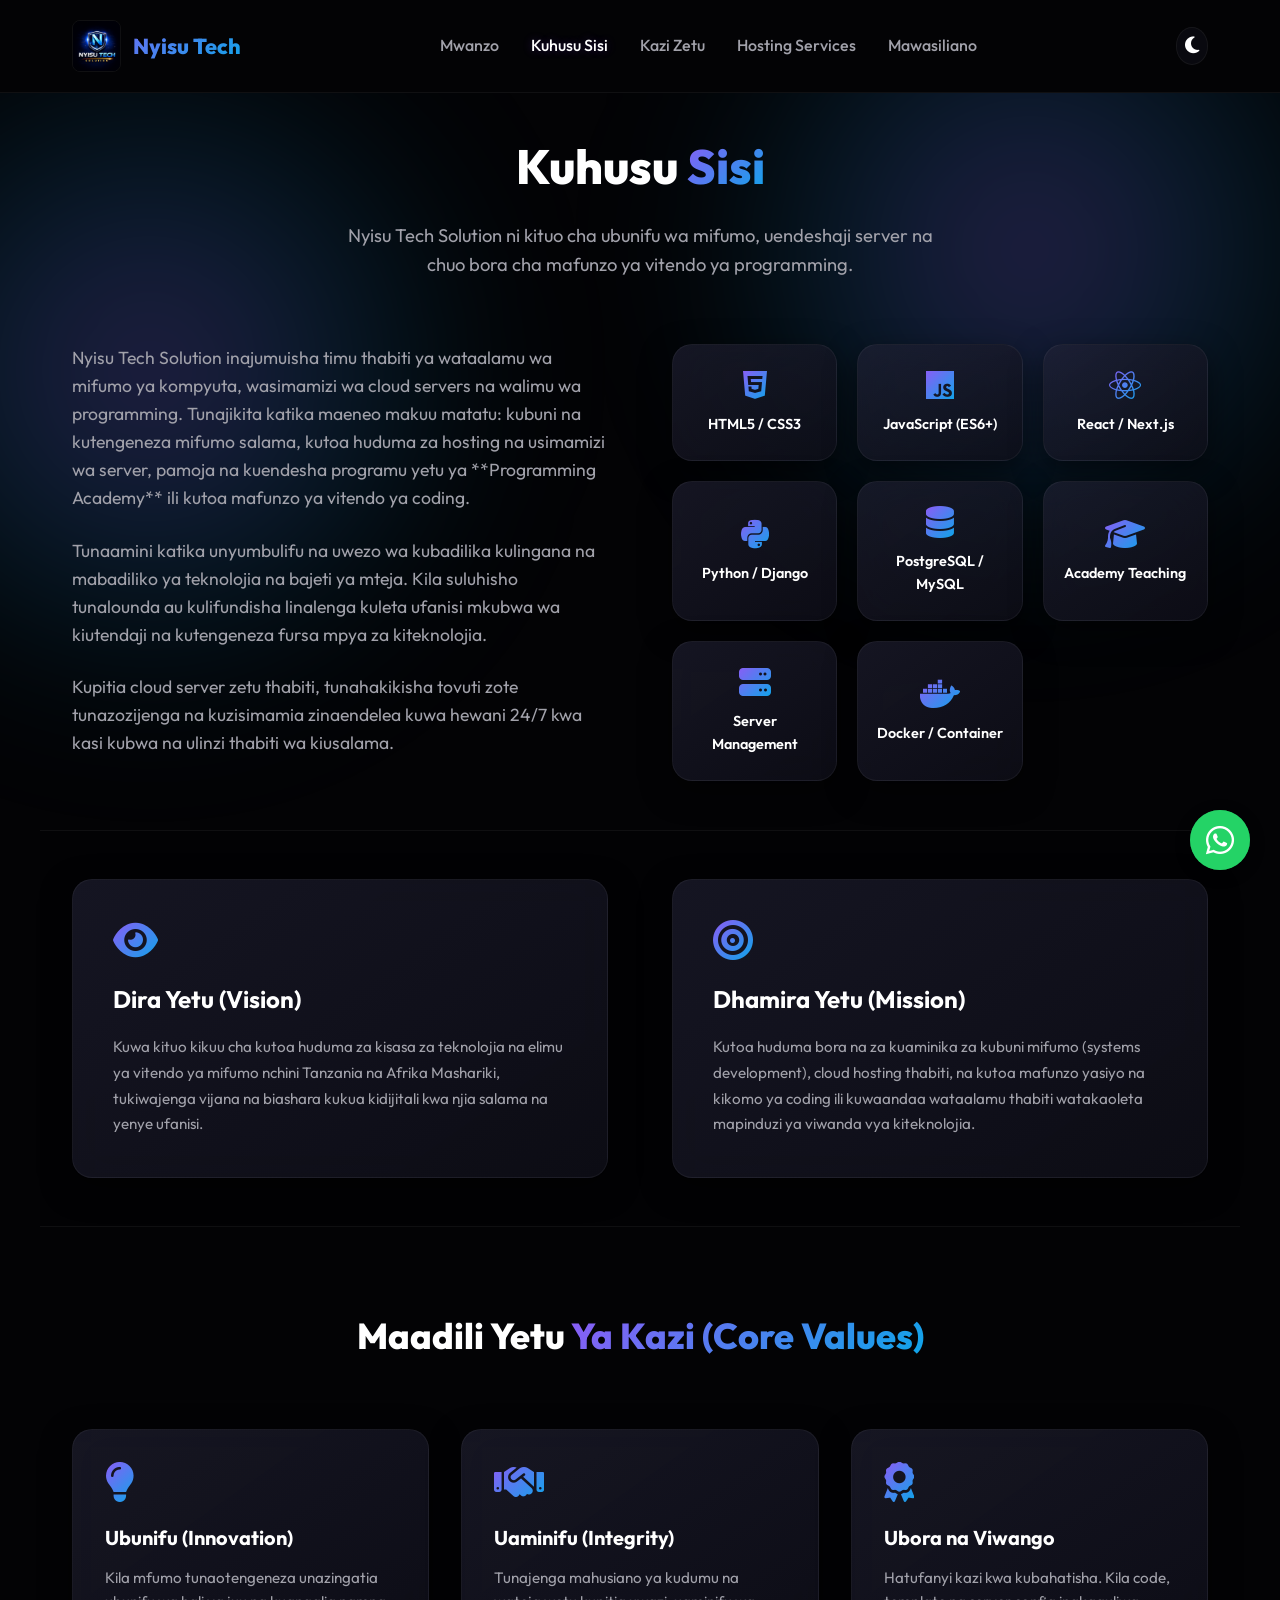
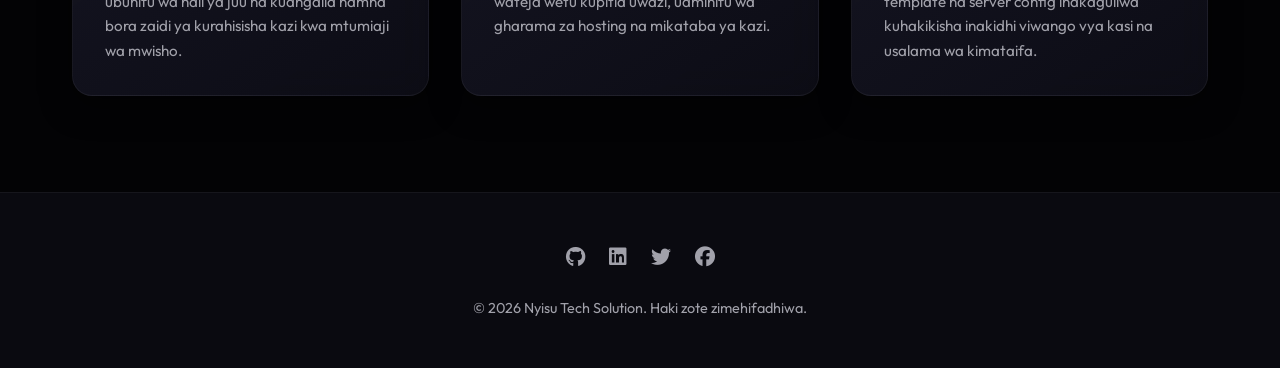
==== about.html @ c7ea1eb6 "feat: Update Facebook footer link to user's real Page URL" ====
<!DOCTYPE html>
<html lang="sw">
<head>
  <meta charset="UTF-8">
  <meta name="viewport" content="width=device-width, initial-scale=1.0">
  <title>Kuhusu Sisi | Nyisu Tech Solution</title>
  <meta name="description" content="Jifunze zaidi kuhusu Nyisu Tech Solution, mafunzo yetu ya programming, na teknolojia tunazotumia kuunda na kusimamai mifumo.">
  <link rel="stylesheet" href="style.css?v=6">
  <link rel="stylesheet" href="https://cdnjs.cloudflare.com/ajax/libs/font-awesome/6.4.0/css/all.min.css">
</head>
<body>

  <!-- Background Animated Blobs -->
  <div class="bg-blobs">
    <div class="blob blob-1"></div>
    <div class="blob blob-2"></div>
  </div>

  <!-- Header Navigation -->
  <header>
    <div class="nav-container">
      <a href="index.html" class="logo">
        <img src="logo.jpg" alt="Nyisu Tech Solution Logo">
        <span>Nyisu Tech</span>
      </a>
      <ul class="nav-links" id="navLinks">
        <li><a href="index.html">Mwanzo</a></li>
        <li><a href="about.html" class="active">Kuhusu Sisi</a></li>
        <li><a href="projects.html">Kazi Zetu</a></li>
        <li><a href="hosting.html">Hosting Services</a></li>
        <li><a href="contact.html">Mawasiliano</a></li>
      </ul>
      <div style="display: flex; gap: 1rem; align-items: center;">
        <button class="theme-toggle-btn" id="themeToggle" title="Badili muonekano">
          <i class="fa-solid fa-moon"></i>
        </button>
        <button class="menu-toggle" id="menuToggle" aria-label="Fungua Menu">
          <span></span>
          <span></span>
          <span></span>
        </button>
      </div>
    </div>
  </header>

  <!-- Page Header -->
  <div class="page-header">
    <h1>Kuhusu <span>Sisi</span></h1>
    <p>Nyisu Tech Solution ni kituo cha ubunifu wa mifumo, uendeshaji server na chuo bora cha mafunzo ya vitendo ya programming.</p>
  </div>

  <!-- About Details & Skills -->
  <section id="about-details" style="padding-top: 1rem; padding-bottom: 3rem;">
    <div class="about-grid">
      <div class="about-text">
        <p>Nyisu Tech Solution inajumuisha timu thabiti ya wataalamu wa mifumo ya kompyuta, wasimamizi wa cloud servers na walimu wa programming. Tunajikita katika maeneo makuu matatu: kubuni na kutengeneza mifumo salama, kutoa huduma za hosting na usimamizi wa server, pamoja na kuendesha programu yetu ya **Programming Academy** ili kutoa mafunzo ya vitendo ya coding.</p>
        <p>Tunaamini katika unyumbulifu na uwezo wa kubadilika kulingana na mabadiliko ya teknolojia na bajeti ya mteja. Kila suluhisho tunalounda au kulifundisha linalenga kuleta ufanisi mkubwa wa kiutendaji na kutengeneza fursa mpya za kiteknolojia.</p>
        <p>Kupitia cloud server zetu thabiti, tunahakikisha tovuti zote tunazozijenga na kuzisimamia zinaendelea kuwa hewani 24/7 kwa kasi kubwa na ulinzi thabiti wa kiusalama.</p>
      </div>
      
      <!-- Skills Matrix -->
      <div class="skills-container">
        <div class="skill-tag glass-card">
          <i class="fa-brands fa-html5"></i>
          <span>HTML5 / CSS3</span>
        </div>
        <div class="skill-tag glass-card">
          <i class="fa-brands fa-js"></i>
          <span>JavaScript (ES6+)</span>
        </div>
        <div class="skill-tag glass-card">
          <i class="fa-brands fa-react"></i>
          <span>React / Next.js</span>
        </div>
        <div class="skill-tag glass-card">
          <i class="fa-brands fa-python"></i>
          <span>Python / Django</span>
        </div>
        <div class="skill-tag glass-card">
          <i class="fa-solid fa-database"></i>
          <span>PostgreSQL / MySQL</span>
        </div>
        <div class="skill-tag glass-card">
          <i class="fa-solid fa-graduation-cap"></i>
          <span>Academy Teaching</span>
        </div>
        <div class="skill-tag glass-card">
          <i class="fa-solid fa-server"></i>
          <span>Server Management</span>
        </div>
        <div class="skill-tag glass-card">
          <i class="fa-brands fa-docker"></i>
          <span>Docker / Container</span>
        </div>
      </div>
    </div>
  </section>

  <!-- Mission & Vision Section -->
  <section style="padding: 3rem 2rem; background: rgba(0, 0, 0, 0.05); border-top: 1px solid var(--glass-border); border-bottom: 1px solid var(--glass-border);">
    <div class="about-grid">
      <!-- Dira (Vision) -->
      <div class="feature-box glass-card" style="padding: 2.5rem;">
        <i class="fa-solid fa-eye" style="font-size: 2.5rem; margin-bottom: 1.25rem; background: var(--accent-gradient); -webkit-background-clip: text; -webkit-text-fill-color: transparent;"></i>
        <h3 style="font-size: 1.5rem; margin-bottom: 1rem;">Dira Yetu (Vision)</h3>
        <p style="color: var(--text-secondary); line-height: 1.7;">Kuwa kituo kikuu cha kutoa huduma za kisasa za teknolojia na elimu ya vitendo ya mifumo nchini Tanzania na Afrika Mashariki, tukiwajenga vijana na biashara kukua kidijitali kwa njia salama na yenye ufanisi.</p>
      </div>

      <!-- Dhamira (Mission) -->
      <div class="feature-box glass-card" style="padding: 2.5rem;">
        <i class="fa-solid fa-bullseye" style="font-size: 2.5rem; margin-bottom: 1.25rem; background: var(--accent-gradient); -webkit-background-clip: text; -webkit-text-fill-color: transparent;"></i>
        <h3 style="font-size: 1.5rem; margin-bottom: 1rem;">Dhamira Yetu (Mission)</h3>
        <p style="color: var(--text-secondary); line-height: 1.7;">Kutoa huduma bora na za kuaminika za kubuni mifumo (systems development), cloud hosting thabiti, na kutoa mafunzo yasiyo na kikomo ya coding ili kuwaandaa wataalamu thabiti watakaoleta mapinduzi ya viwanda vya kiteknolojia.</p>
      </div>
    </div>
  </section>

  <!-- Core Values Section -->
  <section style="padding: 5rem 2rem 6rem;">
    <h2 class="section-title">Maadili Yetu <span>Ya Kazi (Core Values)</span></h2>
    <div class="hosting-features-grid">
      <!-- Value 1 -->
      <div class="feature-box glass-card">
        <i class="fa-solid fa-lightbulb"></i>
        <h3>Ubunifu (Innovation)</h3>
        <p>Kila mfumo tunaotengeneza unazingatia ubunifu wa hali ya juu na kuangalia namna bora zaidi ya kurahisisha kazi kwa mtumiaji wa mwisho.</p>
      </div>

      <!-- Value 2 -->
      <div class="feature-box glass-card">
        <i class="fa-solid fa-handshake"></i>
        <h3>Uaminifu (Integrity)</h3>
        <p>Tunajenga mahusiano ya kudumu na wateja wetu kupitia uwazi, uaminifu wa gharama za hosting na mikataba ya kazi.</p>
      </div>

      <!-- Value 3 -->
      <div class="feature-box glass-card">
        <i class="fa-solid fa-award"></i>
        <h3>Ubora na Viwango</h3>
        <p>Hatufanyi kazi kwa kubahatisha. Kila code, template na server config inakaguliwa kuhakikisha inakidhi viwango vya kasi na usalama wa kimataifa.</p>
      </div>
    </div>
  </section>

  <!-- Footer -->
  <footer>
    <div class="footer-socials">
      <a href="#" title="GitHub"><i class="fa-brands fa-github"></i></a>
      <a href="#" title="LinkedIn"><i class="fa-brands fa-linkedin"></i></a>
      <a href="#" title="Twitter"><i class="fa-brands fa-twitter"></i></a>
      <a href="https://www.facebook.com/profile.php?id=61578656639510" target="_blank" rel="noopener noreferrer" title="Facebook"><i class="fa-brands fa-facebook"></i></a>
    </div>
    <p>&copy; 2026 Nyisu Tech Solution. Haki zote zimehifadhiwa.</p>
  </footer>

  <!-- Floating WhatsApp Button -->
  <a href="https://wa.me/255787661560?text=Habari!%20Nimetembelea%20website%20yenu%20ya%20Nyisu%20Tech%20Solution,%20ningependa%20kufahamu%20zaidi%20kuhusu%20huduma%20zenu." class="whatsapp-float" target="_blank" rel="noopener noreferrer" title="Wasiliana nasi kupitia WhatsApp">
    <i class="fa-brands fa-whatsapp"></i>
    <span class="whatsapp-tooltip">Chat nasi WhatsApp</span>
  </a>

  <script src="script.js"></script>
</body>
</html>
---- style.css ----
@import url('https://fonts.googleapis.com/css2?family=Outfit:wght@300;400;500;600;700;800&family=Fira+Code:wght@400;500&display=swap');

:root {
  --bg-primary: #030305;
  --bg-secondary: #0a0a10;
  --glass-bg: rgba(20, 20, 30, 0.4);
  --glass-border: rgba(255, 255, 255, 0.05);
  --text-primary: #ffffff;
  --text-secondary: #a1a1aa;
  --accent-color: #8b5cf6;
  --accent-gradient: linear-gradient(135deg, #8b5cf6 0%, #0ea5e9 100%);
  --accent-light: rgba(139, 92, 246, 0.15);
  --shadow-color: rgba(0, 0, 0, 0.5);
  --font-sans: 'Outfit', sans-serif;
  --font-mono: 'Fira Code', monospace;
  --border-radius: 20px;
  --transition: all 0.4s cubic-bezier(0.4, 0, 0.2, 1);
  --card-bg: linear-gradient(145deg, rgba(35, 35, 55, 0.6), rgba(15, 15, 25, 0.8));
  --bento-bg: linear-gradient(145deg, rgba(35, 35, 55, 0.5), rgba(15, 15, 25, 0.9));
  --float-card-bg: linear-gradient(145deg, rgba(40, 40, 60, 0.8), rgba(20, 20, 30, 0.95));
}

[data-theme="light"] {
  --bg-primary: #f3f4f6;
  --bg-secondary: #ffffff;
  --glass-bg: rgba(255, 255, 255, 0.7);
  --glass-border: rgba(0, 0, 0, 0.08);
  --text-primary: #1f2937;
  --text-secondary: #4b5563;
  --accent-color: #6d28d9;
  --accent-gradient: linear-gradient(135deg, #6d28d9 0%, #2563eb 100%);
  --accent-light: rgba(109, 40, 217, 0.1);
  --shadow-color: rgba(0, 0, 0, 0.05);
  --card-bg: linear-gradient(145deg, rgba(255, 255, 255, 0.85), rgba(240, 240, 250, 0.95));
  --bento-bg: linear-gradient(145deg, rgba(255, 255, 255, 0.85), rgba(240, 240, 250, 0.95));
  --float-card-bg: linear-gradient(145deg, rgba(255, 255, 255, 0.9), rgba(245, 245, 255, 0.98));
}

* {
  box-sizing: border-box;
  margin: 0;
  padding: 0;
}

html {
  scroll-behavior: smooth;
  overflow-x: hidden;
  width: 100%;
}

body {
  font-family: var(--font-sans);
  background-color: var(--bg-primary);
  color: var(--text-primary);
  line-height: 1.6;
  overflow-x: hidden;
  transition: background-color 0.5s ease, color 0.5s ease;
}

/* Background blob animations for modern aesthetic */
.bg-blobs {
  position: fixed;
  top: 0;
  left: 0;
  width: 100%;
  height: 100%;
  overflow: hidden;
  z-index: -1;
  pointer-events: none;
}

.blob {
  position: absolute;
  width: 700px;
  height: 700px;
  background: radial-gradient(circle, rgba(139, 92, 246, 0.3) 0%, rgba(14, 165, 233, 0.15) 40%, rgba(0, 0, 0, 0) 70%);
  border-radius: 50%;
  z-index: -1;
  filter: blur(80px);
  pointer-events: none;
}

.blob-1 {
  top: -100px;
  right: -100px;
  animation: float 20s infinite alternate;
}

.blob-2 {
  bottom: 20%;
  left: -200px;
  animation: float 25s infinite alternate-reverse;
}

@keyframes float {
  0% { transform: translate(0, 0) scale(1); }
  50% { transform: translate(50px, 30px) scale(1.1); }
  100% { transform: translate(-20px, -50px) scale(0.9); }
}

/* Glassmorphism Card Style */
.glass-card {
  background: var(--card-bg);
  backdrop-filter: blur(20px);
  -webkit-backdrop-filter: blur(20px);
  border: 1px solid var(--glass-border);
  border-radius: var(--border-radius);
  box-shadow: 0 10px 30px 0 var(--shadow-color);
  transition: var(--transition);
}

.glass-card:hover {
  border-color: rgba(124, 58, 237, 0.3);
  box-shadow: 0 12px 40px 0 rgba(124, 58, 237, 0.15);
  transform: translateY(-4px);
}

/* Header & Navbar */
header {
  position: fixed;
  top: 0;
  left: 0;
  width: 100%;
  z-index: 1000;
  background: var(--bg-primary);
  border-bottom: 1px solid var(--glass-border);
}

.nav-container {
  max-width: 1200px;
  margin: 0 auto;
  padding: 1.25rem 2rem;
  display: flex;
  justify-content: space-between;
  align-items: center;
}

.logo {
  display: flex;
  align-items: center;
  gap: 0.75rem;
  font-size: 1.35rem;
  font-weight: 800;
  background: var(--accent-gradient);
  -webkit-background-clip: text;
  -webkit-text-fill-color: transparent;
  text-decoration: none;
}

.logo img {
  height: 52px;
  width: auto;
  border-radius: 8px;
  border: 1px solid var(--glass-border);
}

.nav-links {
  display: flex;
  list-style: none;
  gap: 2rem;
  align-items: center;
}

.nav-links a {
  text-decoration: none;
  color: var(--text-secondary);
  font-weight: 500;
  transition: var(--transition);
}

.nav-links a:hover,
.nav-links a.active {
  color: var(--text-primary);
  text-shadow: 0 0 10px rgba(124, 58, 237, 0.3);
}

.theme-toggle-btn {
  background: none;
  border: none;
  color: var(--text-primary);
  cursor: pointer;
  font-size: 1.2rem;
  padding: 0.5rem;
  display: flex;
  align-items: center;
  justify-content: center;
  border-radius: 50%;
  transition: var(--transition);
  background: var(--glass-bg);
  border: 1px solid var(--glass-border);
}

.theme-toggle-btn:hover {
  transform: rotate(15deg) scale(1.1);
  background: var(--accent-light);
}

/* Mobile Menu Toggle */
.menu-toggle {
  display: none;
  flex-direction: column;
  gap: 6px;
  cursor: pointer;
  background: none;
  border: none;
}

.menu-toggle span {
  width: 25px;
  height: 2px;
  background-color: var(--text-primary);
  transition: var(--transition);
}

/* Hero Section / Landing Headers */
.hero {
  min-height: 90vh;
  display: flex;
  align-items: center;
  padding: 8rem 2rem 4rem;
  max-width: 1200px;
  margin: 0 auto;
  position: relative;
}

.page-header {
  padding: 8rem 2rem 3rem;
  text-align: center;
  max-width: 1200px;
  margin: 0 auto;
}

.page-header h1 {
  font-size: 3rem;
  font-weight: 800;
  margin-bottom: 1rem;
}

.page-header h1 span {
  background: var(--accent-gradient);
  -webkit-background-clip: text;
  -webkit-text-fill-color: transparent;
}

.page-header p {
  font-size: 1.15rem;
  color: var(--text-secondary);
  max-width: 600px;
  margin: 0 auto;
}

.hero-grid {
  display: grid;
  grid-template-columns: 1.2fr 0.8fr;
  gap: 4rem;
  width: 100%;
  align-items: center;
}

.hero-badge {
  display: inline-flex;
  align-items: center;
  gap: 0.5rem;
  padding: 0.5rem 1.2rem;
  background: rgba(139, 92, 246, 0.1);
  border: 1px solid rgba(139, 92, 246, 0.2);
  border-radius: 50px;
  color: var(--accent-color);
  font-size: 0.9rem;
  font-weight: 600;
  margin-bottom: 1.5rem;
  box-shadow: 0 4px 15px rgba(139, 92, 246, 0.05);
}

.hero-content h1 {
  font-size: 3.5rem;
  font-weight: 800;
  line-height: 1.15;
  margin-bottom: 1.5rem;
  letter-spacing: -1px;
}

.hero-content h1 span {
  background: var(--accent-gradient);
  -webkit-background-clip: text;
  -webkit-text-fill-color: transparent;
}

.hero-content p {
  font-size: 1.2rem;
  color: var(--text-secondary);
  margin-bottom: 2.5rem;
  max-width: 540px;
  line-height: 1.7;
}

.cta-group {
  display: flex;
  gap: 1.5rem;
}

.btn {
  display: inline-flex;
  align-items: center;
  gap: 0.75rem;
  padding: 0.85rem 2rem;
  border-radius: var(--border-radius);
  font-size: 1rem;
  font-weight: 600;
  text-decoration: none;
  cursor: pointer;
  transition: var(--transition);
}

.btn-primary {
  background: var(--accent-gradient);
  color: white;
  border: none;
  box-shadow: 0 4px 20px rgba(124, 58, 237, 0.3);
}

.btn-primary:hover {
  box-shadow: 0 6px 24px rgba(124, 58, 237, 0.5);
  transform: translateY(-2px);
}

.btn-secondary {
  background: var(--glass-bg);
  border: 1px solid var(--glass-border);
  color: var(--text-primary);
}

.btn-secondary:hover {
  background: var(--accent-light);
  border-color: var(--accent-color);
  transform: translateY(-2px);
}

/* Modern Hero Graphic */
.hero-graphic {
  position: relative;
  width: 100%;
  height: 400px;
  display: flex;
  justify-content: center;
  align-items: center;
}

.floating-card {
  position: absolute;
  display: flex;
  align-items: center;
  gap: 1.25rem;
  padding: 1.25rem 1.75rem;
  min-width: 280px;
  background: var(--float-card-bg);
  border: 1px solid var(--glass-border);
  border-radius: 20px;
  box-shadow: 0 20px 40px var(--shadow-color), inset 0 1px 1px rgba(255, 255, 255, 0.1);
  backdrop-filter: blur(24px);
  -webkit-backdrop-filter: blur(24px);
  animation: float-card 6s ease-in-out infinite;
  z-index: 2;
}

.floating-card i {
  font-size: 2rem;
  background: var(--accent-gradient);
  -webkit-background-clip: text;
  -webkit-text-fill-color: transparent;
  filter: drop-shadow(0 0 8px rgba(124, 58, 237, 0.4));
}

.floating-card h4 {
  font-size: 1.1rem;
  font-weight: 700;
  margin-bottom: 0.2rem;
  color: var(--text-primary);
}

.floating-card span {
  font-size: 0.85rem;
  color: var(--text-secondary);
  font-weight: 500;
}

.card-1 {
  top: 10%;
  left: 0;
  animation-delay: 0s;
}

.card-2 {
  top: 45%;
  right: 0;
  animation-delay: -2s;
  border-color: rgba(59, 130, 246, 0.3);
}

.card-3 {
  bottom: 10%;
  left: 15%;
  animation-delay: -4s;
}

@keyframes float-card {
  0%, 100% { transform: translateY(0) rotate(0deg); }
  50% { transform: translateY(-15px) rotate(2deg); }
}

.hero-graphic::before {
  content: '';
  position: absolute;
  width: 250px;
  height: 250px;
  background: var(--accent-gradient);
  border-radius: 50%;
  filter: blur(60px);
  opacity: 0.4;
  z-index: 1;
  animation: pulse-glow 4s ease-in-out infinite alternate;
}

@keyframes pulse-glow {
  0% { transform: scale(0.8); opacity: 0.3; }
  100% { transform: scale(1.1); opacity: 0.6; }
}

/* Sections Common styling */
section {
  padding: 3rem 2rem 6rem;
  max-width: 1200px;
  margin: 0 auto;
}

.section-title {
  font-size: 2.25rem;
  font-weight: 800;
  margin-bottom: 3rem;
  text-align: center;
  position: relative;
}

.section-title span {
  background: var(--accent-gradient);
  -webkit-background-clip: text;
  -webkit-text-fill-color: transparent;
}

/* Bento Grid Layout */
.bento-grid {
  display: grid;
  grid-template-columns: repeat(auto-fit, minmax(300px, 1fr));
  gap: 1.5rem;
  margin-top: 3rem;
  grid-auto-rows: minmax(220px, auto);
}

.bento-item {
  background: var(--bento-bg);
  border: 1px solid var(--glass-border);
  border-radius: 24px;
  padding: 3rem 2.5rem;
  display: flex;
  flex-direction: column;
  position: relative;
  overflow: hidden;
  transition: all 0.4s cubic-bezier(0.4, 0, 0.2, 1);
  backdrop-filter: blur(30px);
  -webkit-backdrop-filter: blur(30px);
  box-shadow: 0 15px 35px var(--shadow-color), inset 0 1px 0 rgba(255, 255, 255, 0.05);
}

.bento-item:hover {
  transform: translateY(-8px);
  border-color: rgba(139, 92, 246, 0.5);
  box-shadow: 0 30px 60px rgba(0, 0, 0, 0.5), inset 0 0 0 1px rgba(139, 92, 246, 0.3);
}

.bento-item::before {
  content: '';
  position: absolute;
  top: 0; left: 0; right: 0; bottom: 0;
  background: radial-gradient(800px circle at var(--mouse-x, 50%) var(--mouse-y, 50%), rgba(255, 255, 255, 0.06), transparent 40%);
  z-index: 0;
  pointer-events: none;
  opacity: 0;
  transition: opacity 0.4s;
}

.bento-item:hover::before {
  opacity: 1;
}

.bento-item > * {
  z-index: 1;
  position: relative;
}

.bento-item i {
  font-size: 2.5rem;
  margin-bottom: 1.5rem;
  background: var(--accent-gradient);
  -webkit-background-clip: text;
  -webkit-text-fill-color: transparent;
  display: inline-block;
}

.bento-item h3 {
  font-size: 1.4rem;
  font-weight: 700;
  margin-bottom: 1rem;
  color: var(--text-primary);
}

.bento-item p {
  color: var(--text-secondary);
  font-size: 1rem;
  line-height: 1.6;
}

/* Feature specific bento sizing for larger screens */
@media (min-width: 900px) {
  .bento-wide {
    grid-column: span 2;
  }
  .bento-tall {
    grid-row: span 2;
  }
}

/* About / Skills Section */
.about-grid {
  display: grid;
  grid-template-columns: 1fr 1fr;
  gap: 4rem;
  align-items: center;
}

.about-text p {
  color: var(--text-secondary);
  font-size: 1.1rem;
  margin-bottom: 1.5rem;
}

.skills-container {
  display: grid;
  grid-template-columns: repeat(auto-fit, minmax(130px, 1fr));
  gap: 1.25rem;
}

.skill-tag {
  display: flex;
  flex-direction: column;
  align-items: center;
  justify-content: center;
  padding: 1.5rem 1rem;
  text-align: center;
}

.skill-tag i {
  font-size: 2rem;
  margin-bottom: 0.75rem;
  background: var(--accent-gradient);
  -webkit-background-clip: text;
  -webkit-text-fill-color: transparent;
}

.skill-tag span {
  font-size: 0.9rem;
  font-weight: 600;
  color: var(--text-primary);
}

/* Projects Section */
.project-filters {
  display: flex;
  justify-content: center;
  gap: 1rem;
  margin-bottom: 3rem;
  flex-wrap: wrap;
}

.filter-btn {
  background: var(--glass-bg);
  border: 1px solid var(--glass-border);
  color: var(--text-secondary);
  padding: 0.5rem 1.5rem;
  border-radius: 30px;
  cursor: pointer;
  font-weight: 500;
  transition: var(--transition);
}

.filter-btn:hover,
.filter-btn.active {
  background: var(--accent-color);
  color: white;
  border-color: var(--accent-color);
  box-shadow: 0 4px 15px rgba(124, 58, 237, 0.3);
}

.projects-grid {
  display: grid;
  grid-template-columns: repeat(auto-fit, minmax(320px, 1fr));
  gap: 2rem;
}

.project-card {
  overflow: hidden;
  display: flex;
  flex-direction: column;
}

.project-img {
  height: 220px;
  width: 100%;
  background-size: cover;
  background-position: top center;
  border-bottom: 1px solid var(--glass-border);
  position: relative;
  transition: transform 0.5s cubic-bezier(0.4, 0, 0.2, 1);
}

.project-card:hover .project-img {
  transform: scale(1.06);
}

.project-img::after {
  content: '';
  position: absolute;
  top: 0;
  left: 0;
  width: 100%;
  height: 100%;
  background: linear-gradient(0deg, rgba(3, 3, 5, 0.5) 0%, rgba(3, 3, 5, 0) 100%);
  transition: opacity 0.3s ease;
  z-index: 1;
}

.project-card:hover .project-img::after {
  opacity: 0.2;
}

.project-info {
  padding: 1.5rem;
  display: flex;
  flex-direction: column;
  flex-grow: 1;
}

.project-info h3 {
  font-size: 1.25rem;
  margin-bottom: 0.5rem;
}

.project-info p {
  color: var(--text-secondary);
  font-size: 0.95rem;
  margin-bottom: 1.5rem;
  flex-grow: 1;
}

.project-tags {
  display: flex;
  gap: 0.5rem;
  flex-wrap: wrap;
  margin-bottom: 1.5rem;
}

.project-tags span {
  font-size: 0.75rem;
  background: var(--accent-light);
  color: var(--accent-color);
  padding: 0.25rem 0.75rem;
  border-radius: 20px;
  font-weight: 600;
}

.project-links {
  display: flex;
  gap: 1rem;
}

.project-link {
  text-decoration: none;
  font-size: 0.9rem;
  font-weight: 600;
  color: var(--text-primary);
  display: inline-flex;
  align-items: center;
  gap: 0.5rem;
  transition: var(--transition);
}

.project-link:hover {
  color: var(--accent-color);
}

/* Hosting / Pricing Plans Section */
.pricing-grid {
  display: grid;
  grid-template-columns: repeat(auto-fit, minmax(300px, 1fr));
  gap: 2.5rem;
  margin-bottom: 4rem;
}

.pricing-card {
  padding: 2.5rem 2rem;
  display: flex;
  flex-direction: column;
  position: relative;
  overflow: hidden;
}

.pricing-card.featured {
  border-color: var(--accent-color);
  box-shadow: 0 8px 32px 0 rgba(124, 58, 237, 0.2);
}

.pricing-badge {
  position: absolute;
  top: 15px;
  right: -30px;
  background: var(--accent-color);
  color: white;
  font-size: 0.75rem;
  font-weight: 700;
  padding: 0.25rem 2.5rem;
  transform: rotate(45deg);
}

.pricing-header {
  text-align: center;
  margin-bottom: 2rem;
  border-bottom: 1px solid var(--glass-border);
  padding-bottom: 1.5rem;
}

.pricing-name {
  font-size: 1.25rem;
  font-weight: 700;
  margin-bottom: 0.5rem;
}

.pricing-price {
  font-size: 2.5rem;
  font-weight: 800;
  color: var(--text-primary);
}

.pricing-price span {
  font-size: 0.9rem;
  font-weight: 500;
  color: var(--text-secondary);
}

.pricing-features {
  list-style: none;
  display: flex;
  flex-direction: column;
  gap: 1rem;
  margin-bottom: 2.5rem;
  flex-grow: 1;
}

.pricing-features li {
  display: flex;
  align-items: center;
  gap: 0.75rem;
  font-size: 0.95rem;
  color: var(--text-secondary);
}

.pricing-features li i {
  color: #10b981;
}

.pricing-features li.disabled i {
  color: #ef4444;
}

.pricing-features li.disabled {
  opacity: 0.5;
  text-decoration: line-through;
}

.pricing-btn {
  text-align: center;
  justify-content: center;
  width: 100%;
}

.hosting-features-grid {
  display: grid;
  grid-template-columns: repeat(auto-fit, minmax(250px, 1fr));
  gap: 2rem;
  margin-top: 4rem;
}

.feature-box {
  padding: 2rem;
}

.feature-box i {
  font-size: 2.5rem;
  margin-bottom: 1.25rem;
  background: var(--accent-gradient);
  -webkit-background-clip: text;
  -webkit-text-fill-color: transparent;
}

.feature-box h3 {
  font-size: 1.25rem;
  margin-bottom: 0.75rem;
}

.feature-box p {
  color: var(--text-secondary);
  font-size: 0.95rem;
}

/* Experience / Timeline Section */
.timeline {
  position: relative;
  max-width: 800px;
  margin: 0 auto;
  padding-left: 2rem;
}

.timeline::before {
  content: '';
  position: absolute;
  left: 8px;
  top: 0;
  bottom: 0;
  width: 2px;
  background: var(--glass-border);
}

.timeline-item {
  position: relative;
  margin-bottom: 3rem;
}

.timeline-item::before {
  content: '';
  position: absolute;
  left: -28px;
  top: 6px;
  width: 14px;
  height: 14px;
  border-radius: 50%;
  background: var(--accent-color);
  border: 3px solid var(--bg-primary);
  box-shadow: 0 0 10px rgba(124, 58, 237, 0.5);
  transition: var(--transition);
}

.timeline-item:hover::before {
  background: #3b82f6;
  transform: scale(1.2);
}

.timeline-date {
  font-size: 0.9rem;
  font-weight: 700;
  color: var(--accent-color);
  margin-bottom: 0.5rem;
}

.timeline-card {
  padding: 1.5rem;
}

.timeline-card h3 {
  font-size: 1.25rem;
  margin-bottom: 0.25rem;
}

.timeline-card h4 {
  font-size: 0.95rem;
  color: var(--text-secondary);
  font-weight: 500;
  margin-bottom: 1rem;
}

.timeline-card p {
  color: var(--text-secondary);
  font-size: 0.95rem;
}

/* Contact Section */
.contact-grid {
  display: grid;
  grid-template-columns: 0.8fr 1.2fr;
  gap: 4rem;
}

.contact-info {
  display: flex;
  flex-direction: column;
  gap: 2rem;
}

.contact-card {
  padding: 1.5rem;
  display: flex;
  align-items: flex-start;
  gap: 1.25rem;
}

.contact-icon {
  background: var(--accent-light);
  color: var(--accent-color);
  padding: 1rem;
  border-radius: 12px;
  display: flex;
  align-items: center;
  justify-content: center;
  font-size: 1.25rem;
}

.contact-details h4 {
  font-size: 1.1rem;
  margin-bottom: 0.25rem;
}

.contact-details p {
  color: var(--text-secondary);
  font-size: 0.95rem;
}

.contact-form {
  padding: 2.5rem;
  display: flex;
  flex-direction: column;
  gap: 1.5rem;
}

.form-group {
  display: flex;
  flex-direction: column;
  gap: 0.5rem;
}

.form-group label {
  font-size: 0.9rem;
  font-weight: 600;
  color: var(--text-secondary);
}

.form-input {
  width: 100%;
  background: rgba(0, 0, 0, 0.1);
  border: 1px solid var(--glass-border);
  border-radius: 8px;
  padding: 0.85rem 1rem;
  color: var(--text-primary);
  font-family: var(--font-sans);
  font-size: 0.95rem;
  transition: var(--transition);
}

.form-input:focus {
  outline: none;
  border-color: var(--accent-color);
  box-shadow: 0 0 10px rgba(124, 58, 237, 0.2);
  background: rgba(0, 0, 0, 0.2);
}

textarea.form-input {
  resize: vertical;
  min-height: 150px;
}

.submit-btn {
  align-self: flex-start;
}

.form-status {
  padding: 1rem;
  border-radius: 8px;
  font-size: 0.95rem;
  display: none;
  font-weight: 500;
}

.form-status.success {
  display: block;
  background: rgba(16, 185, 129, 0.1);
  color: #10b981;
  border: 1px solid rgba(16, 185, 129, 0.2);
}

.form-status.error {
  display: block;
  background: rgba(239, 68, 68, 0.1);
  color: #ef4444;
  border: 1px solid rgba(239, 68, 68, 0.2);
}

/* Footer */
footer {
  background: var(--bg-secondary);
  border-top: 1px solid var(--glass-border);
  padding: 3rem 2rem;
  text-align: center;
  color: var(--text-secondary);
  font-size: 0.9rem;
}

.footer-socials {
  display: flex;
  justify-content: center;
  gap: 1.5rem;
  margin-bottom: 1.5rem;
}

.footer-socials a {
  color: var(--text-secondary);
  font-size: 1.25rem;
  transition: var(--transition);
}

.footer-socials a:hover {
  color: var(--accent-color);
  transform: translateY(-2px);
}

/* Responsive Design */
@media (max-width: 992px) {
  .hero-grid {
    grid-template-columns: 1fr;
    gap: 3rem;
    text-align: center;
  }
  .hero-content p {
    margin: 0 auto 2.5rem;
  }
  .cta-group {
    justify-content: center;
  }
  .about-grid {
    grid-template-columns: 1fr;
    gap: 3rem;
  }
  .contact-grid {
    grid-template-columns: 1fr;
    gap: 3rem;
  }
  section {
    padding: 4rem 1.25rem 3rem;
  }
}

@media (max-width: 768px) {
  .hero-content h1 {
    font-size: 2.5rem;
  }
  .nav-links {
    display: none;
    position: fixed;
    top: 73px;
    left: 0;
    width: 100%;
    background: var(--bg-secondary);
    border-bottom: 1px solid var(--glass-border);
    flex-direction: column;
    padding: 2rem;
    gap: 1.5rem;
    box-shadow: 0 10px 20px rgba(0, 0, 0, 0.2);
  }
  .nav-links.active {
    display: flex;
  }
  .menu-toggle {
    display: flex;
  }
  .menu-toggle.active span:nth-child(1) {
    transform: rotate(45deg) translate(6px, 6px);
  }
  .menu-toggle.active span:nth-child(2) {
    opacity: 0;
  }
  .menu-toggle.active span:nth-child(3) {
    transform: rotate(-45deg) translate(5px, -5px);
  }
  .page-header {
    padding: 6rem 1rem 2rem;
  }
  .page-header h1 {
    font-size: 2.25rem;
  }
  .pricing-card,
  .contact-form,
  .feature-box {
    padding: 1.75rem 1.25rem;
  }
}

@media (max-width: 480px) {
  .hero-content h1 {
    font-size: 2rem;
  }
  .section-title {
    font-size: 1.75rem;
    margin-bottom: 2rem;
  }
  .cta-group {
    flex-direction: column;
    gap: 1rem;
    width: 100%;
  }
  .btn {
    width: 100%;
    justify-content: center;
  }
  .skills-container {
    grid-template-columns: repeat(auto-fit, minmax(105px, 1fr));
    gap: 0.75rem;
  }
  .skill-tag {
    padding: 1rem 0.5rem;
  }
  .terminal-body {
    padding: 1rem;
    font-size: 0.8rem;
    min-height: 200px;
  }
  .pricing-price {
    font-size: 2rem;
  }
}

/* ==========================================
   WhatsApp Floating Button & Tooltip Styles
   ========================================== */
.whatsapp-float {
  position: fixed;
  bottom: 30px;
  right: 30px;
  width: 60px;
  height: 60px;
  background-color: #25d366;
  color: #fff;
  border-radius: 50%;
  text-align: center;
  font-size: 32px;
  box-shadow: 0 4px 15px rgba(0, 0, 0, 0.25);
  z-index: 1100;
  display: flex;
  align-items: center;
  justify-content: center;
  text-decoration: none;
  transition: var(--transition);
}

.whatsapp-float:hover {
  background-color: #20ba5a;
  transform: scale(1.1) translateY(-3px);
  box-shadow: 0 8px 25px rgba(37, 211, 102, 0.4);
  color: #fff;
}

/* Pulsing effect to draw attention */
.whatsapp-float::before {
  content: '';
  position: absolute;
  top: 0;
  left: 0;
  width: 100%;
  height: 100%;
  background-color: #25d366;
  border-radius: 50%;
  z-index: -1;
  opacity: 0.5;
  animation: wa-pulse 2s infinite;
}

@keyframes wa-pulse {
  0% {
    transform: scale(1);
    opacity: 0.5;
  }
  100% {
    transform: scale(1.4);
    opacity: 0;
  }
}

/* Tooltip container */
.whatsapp-float .whatsapp-tooltip {
  visibility: hidden;
  width: 150px;
  background-color: var(--bg-secondary);
  color: var(--text-primary);
  text-align: center;
  border-radius: 8px;
  padding: 8px 12px;
  position: absolute;
  z-index: 1;
  right: 125%; /* Position to the left of the button */
  font-size: 0.85rem;
  font-weight: 600;
  opacity: 0;
  transition: opacity 0.3s, transform 0.3s;
  box-shadow: 0 4px 15px var(--shadow-color);
  border: 1px solid var(--glass-border);
  backdrop-filter: blur(10px);
  pointer-events: none;
  white-space: nowrap;
  transform: translateX(10px);
}

/* Tooltip arrow */
.whatsapp-float .whatsapp-tooltip::after {
  content: "";
  position: absolute;
  top: 50%;
  left: 100%;
  margin-top: -6px;
  border-width: 6px;
  border-style: solid;
  border-color: transparent transparent transparent var(--bg-secondary);
}

.whatsapp-float:hover .whatsapp-tooltip {
  visibility: visible;
  opacity: 1;
  transform: translateX(0);
}

/* Adjust for small screens to prevent overlapping other elements */
@media (max-width: 768px) {
  .whatsapp-float {
    bottom: 20px;
    right: 20px;
    width: 52px;
    height: 52px;
    font-size: 28px;
  }
  .whatsapp-float .whatsapp-tooltip {
    display: none; /* Hide tooltip on small screens to save space */
  }
}
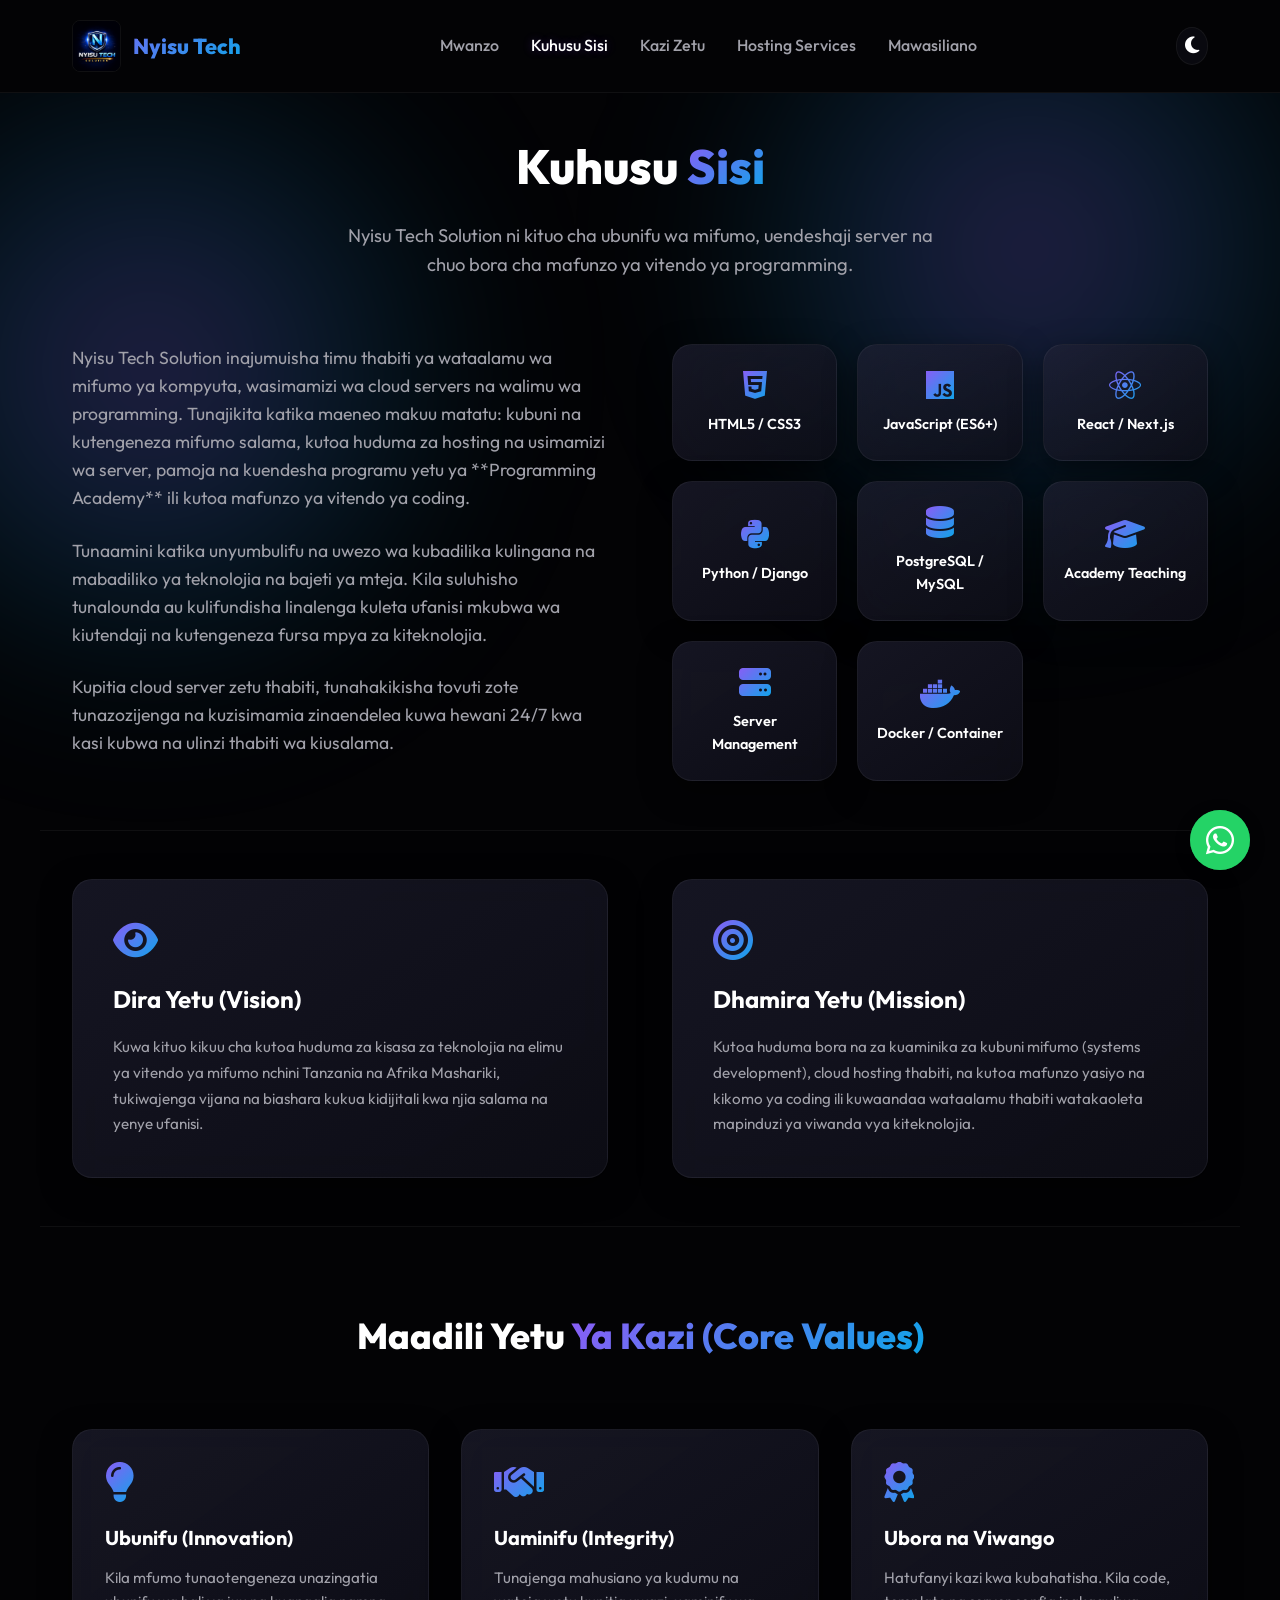
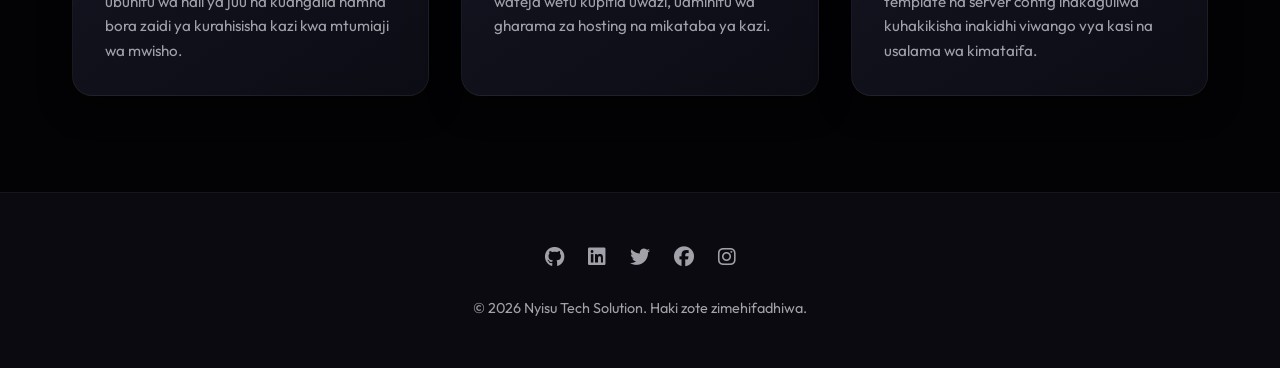
==== commit 3657f245: "feat: Add Instagram footer icon, and update GitHub footer link to user profile" ====
--- a/about.html
+++ b/about.html
@@ -145,10 +145,11 @@
   <!-- Footer -->
   <footer>
     <div class="footer-socials">
-      <a href="#" title="GitHub"><i class="fa-brands fa-github"></i></a>
-      <a href="#" title="LinkedIn"><i class="fa-brands fa-linkedin"></i></a>
-      <a href="#" title="Twitter"><i class="fa-brands fa-twitter"></i></a>
+      <a href="https://github.com/Nyisulya" target="_blank" rel="noopener noreferrer" title="GitHub"><i class="fa-brands fa-github"></i></a>
+      <a href="#" target="_blank" rel="noopener noreferrer" title="LinkedIn"><i class="fa-brands fa-linkedin"></i></a>
+      <a href="#" target="_blank" rel="noopener noreferrer" title="Twitter"><i class="fa-brands fa-twitter"></i></a>
       <a href="https://www.facebook.com/profile.php?id=61578656639510" target="_blank" rel="noopener noreferrer" title="Facebook"><i class="fa-brands fa-facebook"></i></a>
+      <a href="#" target="_blank" rel="noopener noreferrer" title="Instagram"><i class="fa-brands fa-instagram"></i></a>
     </div>
     <p>&copy; 2026 Nyisu Tech Solution. Haki zote zimehifadhiwa.</p>
   </footer>
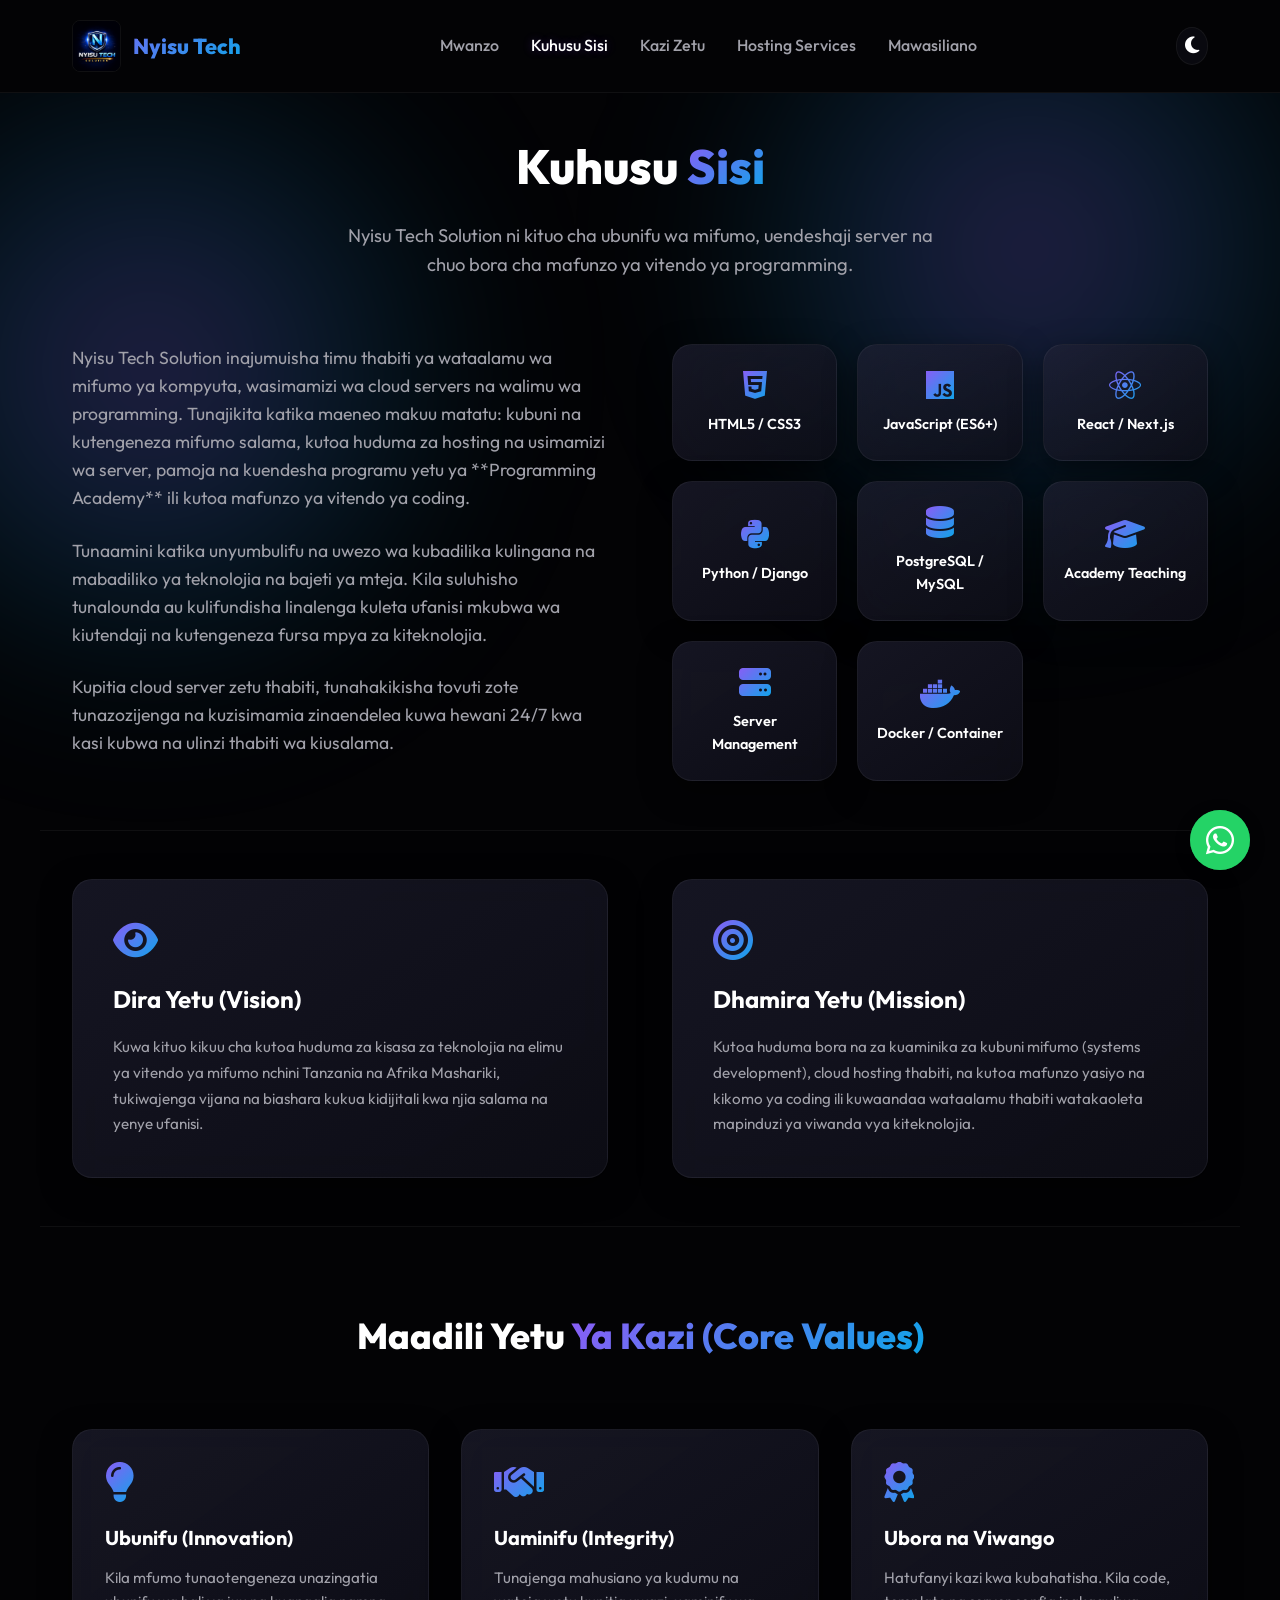
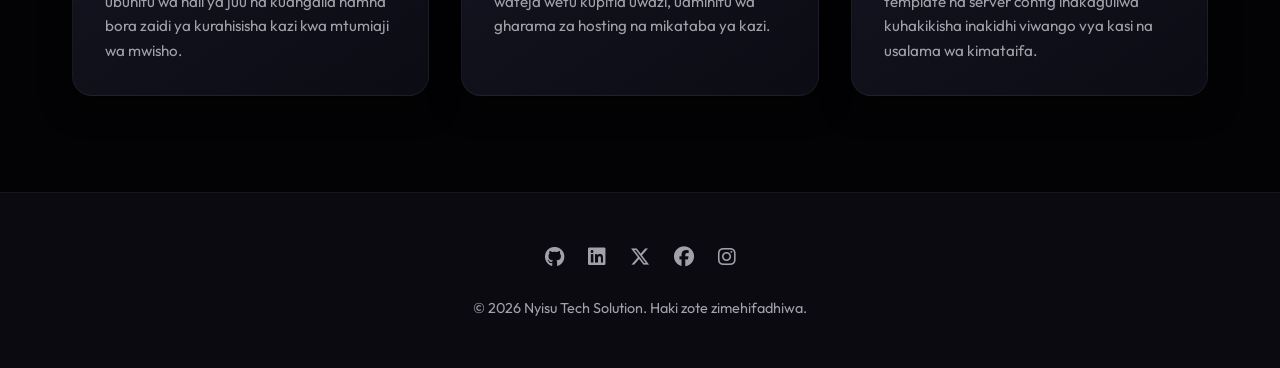
==== commit d4af366c: "feat: Update Twitter footer link to user's real X profile URL and use X icon" ====
--- a/about.html
+++ b/about.html
@@ -147,9 +147,9 @@
     <div class="footer-socials">
       <a href="https://github.com/Nyisulya" target="_blank" rel="noopener noreferrer" title="GitHub"><i class="fa-brands fa-github"></i></a>
       <a href="#" target="_blank" rel="noopener noreferrer" title="LinkedIn"><i class="fa-brands fa-linkedin"></i></a>
-      <a href="#" target="_blank" rel="noopener noreferrer" title="Twitter"><i class="fa-brands fa-twitter"></i></a>
+      <a href="https://x.com/Felician75642" target="_blank" rel="noopener noreferrer" title="Twitter"><i class="fa-brands fa-x-twitter"></i></a>
       <a href="https://www.facebook.com/profile.php?id=61578656639510" target="_blank" rel="noopener noreferrer" title="Facebook"><i class="fa-brands fa-facebook"></i></a>
-      <a href="#" target="_blank" rel="noopener noreferrer" title="Instagram"><i class="fa-brands fa-instagram"></i></a>
+      <a href="https://www.instagram.com/nyisu_tech_solution?igsh=bDZ4a3I2NmZyZ2N0" target="_blank" rel="noopener noreferrer" title="Instagram"><i class="fa-brands fa-instagram"></i></a>
     </div>
     <p>&copy; 2026 Nyisu Tech Solution. Haki zote zimehifadhiwa.</p>
   </footer>
